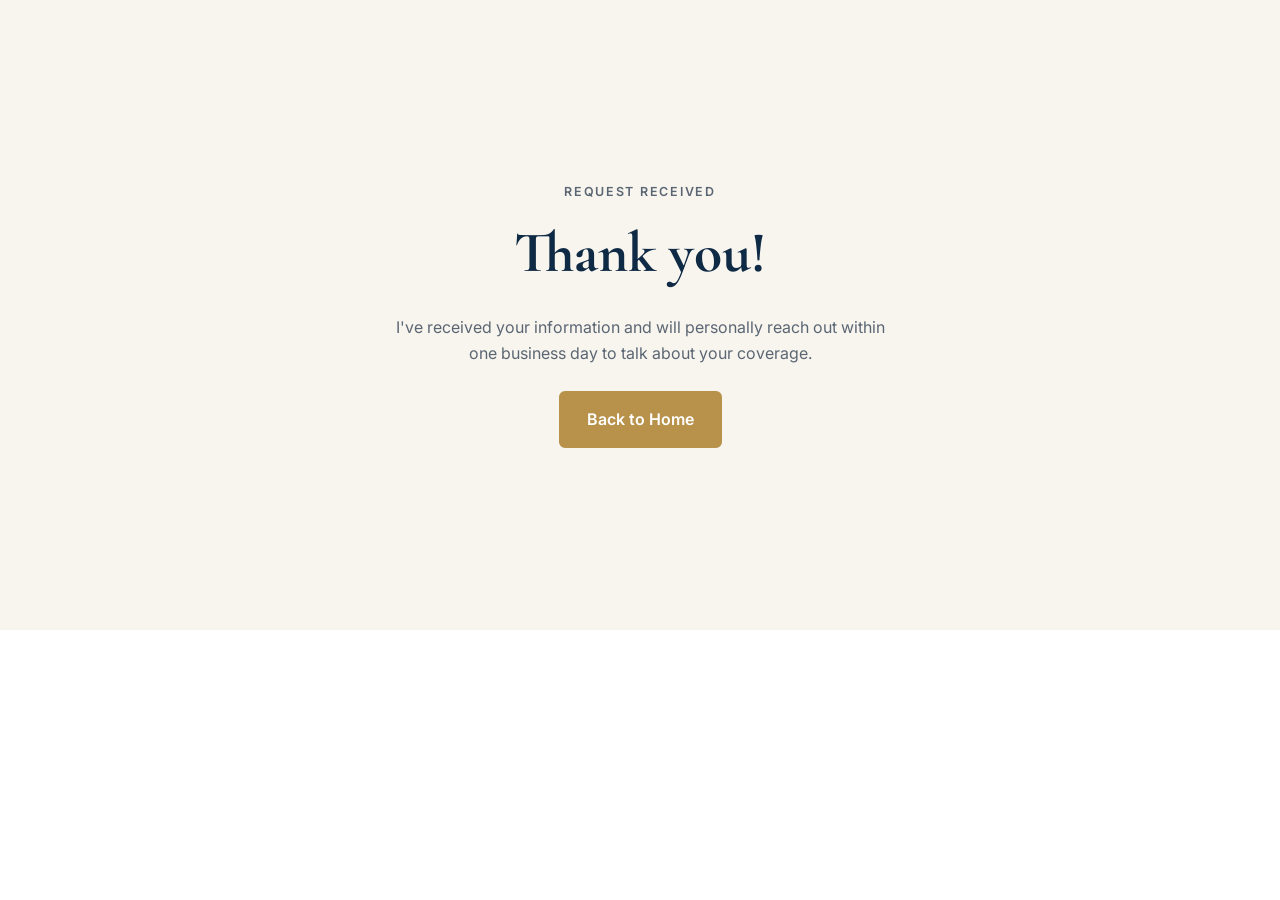
==== thank-you.html @ 3b5364cb "Initial website: life insurance & group benefits with quote form Co-Authored-By: Claude Opus 5.5 <no" ====
<!doctype html>
<html lang="en">
<head>
  <meta charset="utf-8">
  <meta name="viewport" content="width=device-width, initial-scale=1">
  <title>Thank You | Benjamin — Financial Concierge &amp; Coach</title>
  <meta name="robots" content="noindex">
  <link rel="preconnect" href="https://fonts.googleapis.com">
  <link rel="preconnect" href="https://fonts.gstatic.com" crossorigin>
  <link href="https://fonts.googleapis.com/css2?family=Cormorant+Garamond:wght@500;600;700&family=Inter:wght@400;500;600&display=swap" rel="stylesheet">
  <link rel="stylesheet" href="styles.css">
</head>
<body>
  <main class="thanks">
    <div>
      <p class="eyebrow">Request received</p>
      <h1>Thank you!</h1>
      <p>I've received your information and will personally reach out within one business day to talk about your coverage.</p>
      <a href="index.html" class="btn">Back to Home</a>
    </div>
  </main>
</body>
</html>
---- styles.css ----
:root {
  --navy: #0f2a44;
  --navy-deep: #0a1d30;
  --gold: #b8924a;
  --gold-light: #e9dcc0;
  --cream: #f8f5ef;
  --ink: #1f2a36;
  --muted: #5b6673;
  --line: #e3ddd1;
  --white: #ffffff;
  --radius: 10px;
  --shadow: 0 18px 40px rgba(15, 42, 68, 0.14);
  --serif: "Cormorant Garamond", Georgia, serif;
  --sans: "Inter", system-ui, -apple-system, "Segoe UI", sans-serif;
}

*, *::before, *::after { box-sizing: border-box; }
html { scroll-behavior: smooth; scroll-padding-top: 80px; }
body { margin: 0; font-family: var(--sans); color: var(--ink); background: var(--white); line-height: 1.6; font-size: 16px; }
img { max-width: 100%; display: block; }
a { color: var(--navy); }
h1, h2, h3 { font-family: var(--serif); color: var(--navy); line-height: 1.15; margin: 0 0 .5em; }
h1 { font-size: clamp(2.4rem, 5vw, 3.6rem); font-weight: 700; }
h2 { font-size: clamp(1.9rem, 3.5vw, 2.6rem); font-weight: 600; }
h3 { font-size: 1.45rem; font-weight: 600; }
p { margin: 0 0 1em; }

.container { width: 100%; max-width: 1160px; margin: 0 auto; padding: 0 20px; }
.eyebrow { text-transform: uppercase; letter-spacing: .14em; font-size: .78rem; font-weight: 600; color: var(--gold); margin-bottom: .75em; }

/* Buttons */
.btn { display: inline-block; background: var(--gold); color: var(--white); text-decoration: none; font-weight: 600; padding: 14px 26px; border-radius: 6px; border: 2px solid var(--gold); cursor: pointer; font-size: 1rem; font-family: inherit; transition: background .2s, transform .2s; }
.btn:hover { background: #a37f3c; border-color: #a37f3c; transform: translateY(-1px); }
.btn-small { padding: 9px 18px; font-size: .92rem; }
.btn-block { width: 100%; }
.btn-light { background: var(--white); border-color: var(--white); color: var(--navy); }
.btn-light:hover { background: var(--gold-light); border-color: var(--gold-light); }
.btn-outline-light { background: transparent; border-color: rgba(255,255,255,.6); color: var(--white); }
.btn-outline-light:hover { background: rgba(255,255,255,.1); border-color: var(--white); }
.btn:disabled { opacity: .6; cursor: wait; transform: none; }

/* Header */
.site-header { position: sticky; top: 0; z-index: 50; background: rgba(255,255,255,.96); backdrop-filter: blur(8px); border-bottom: 1px solid var(--line); }
.header-inner { display: flex; align-items: center; justify-content: space-between; height: 72px; }
.brand { display: flex; align-items: center; gap: 12px; text-decoration: none; }
.brand-mark { width: 42px; height: 42px; border-radius: 50%; background: var(--navy); color: var(--gold-light); font-family: var(--serif); font-size: 1.5rem; font-weight: 700; display: grid; place-items: center; }
.brand-text { display: flex; flex-direction: column; line-height: 1.1; }
.brand-text strong { font-family: var(--serif); font-size: 1.4rem; color: var(--navy); }
.brand-text small { font-size: .72rem; letter-spacing: .08em; text-transform: uppercase; color: var(--muted); }
.site-nav { display: flex; align-items: center; gap: 28px; }
.site-nav a:not(.btn) { text-decoration: none; color: var(--ink); font-weight: 500; font-size: .95rem; }
.site-nav a:not(.btn):hover { color: var(--gold); }
.nav-toggle { display: none; background: none; border: 0; padding: 8px; cursor: pointer; }
.nav-toggle span { display: block; width: 24px; height: 2px; background: var(--navy); margin: 5px 0; transition: .2s; }

/* Hero */
.hero { background: linear-gradient(135deg, var(--cream) 0%, #efe7d8 100%); padding: 70px 0 80px; }
.hero-grid { display: grid; grid-template-columns: 1.1fr .9fr; gap: 56px; align-items: start; }
.lead { font-size: 1.15rem; color: var(--muted); max-width: 560px; }
.hero-points { list-style: none; padding: 0; margin: 28px 0; }
.hero-points li { position: relative; padding-left: 30px; margin-bottom: 10px; font-weight: 500; }
.hero-points li::before { content: ""; position: absolute; left: 0; top: 6px; width: 16px; height: 9px; border-left: 2px solid var(--gold); border-bottom: 2px solid var(--gold); transform: rotate(-45deg); }
.hero-call { display: flex; flex-wrap: wrap; align-items: baseline; gap: 10px; font-size: 1.05rem; color: var(--muted); }
.phone-link { font-family: var(--serif); font-size: 1.8rem; font-weight: 700; color: var(--navy); text-decoration: none; }

/* Quote card */
.quote-card { background: var(--white); border-radius: var(--radius); box-shadow: var(--shadow); padding: 34px; border-top: 5px solid var(--gold); }
.quote-card h2 { font-size: 2rem; margin-bottom: .2em; }
.quote-sub { color: var(--muted); font-size: .95rem; }
.field { margin-bottom: 14px; }
.field-row { display: grid; grid-template-columns: 1fr 1fr; gap: 12px; }
label { display: block; font-size: .85rem; font-weight: 600; margin-bottom: 5px; color: var(--ink); }
.optional { font-weight: 400; color: var(--muted); }
input, select, textarea { width: 100%; padding: 12px 14px; border: 1px solid #cfd6de; border-radius: 6px; font: inherit; font-size: 1rem; color: var(--ink); background: var(--white); transition: border-color .2s, box-shadow .2s; }
input:focus, select:focus, textarea:focus { outline: none; border-color: var(--navy); box-shadow: 0 0 0 3px rgba(15,42,68,.12); }
.field.invalid input, .field.invalid select { border-color: #b3261e; }
textarea { resize: vertical; }
.hp { position: absolute; left: -9999px; }
.form-status { margin: 12px 0 0; font-weight: 600; font-size: .95rem; min-height: 1em; }
.form-status.error { color: #b3261e; }
.form-status.success { color: #1e7a46; }
.form-note { font-size: .8rem; color: var(--muted); margin: 6px 0 0; text-align: center; }

/* Trust bar */
.trust-bar { background: var(--navy); color: var(--white); padding: 28px 0; }
.trust-inner { display: flex; justify-content: space-around; align-items: center; flex-wrap: wrap; gap: 24px; }
.trust-item { display: flex; flex-direction: column; align-items: center; text-align: center; font-size: .85rem; letter-spacing: .06em; text-transform: uppercase; color: var(--gold-light); }
.trust-num { font-family: var(--serif); font-size: 2.4rem; font-weight: 700; color: var(--white); letter-spacing: 0; line-height: 1.1; }
.mdrt-slot img { max-height: 70px; width: auto; background: var(--white); padding: 6px 10px; border-radius: 6px; }
.logo-fallback { border: 1px dashed rgba(255,255,255,.5); padding: 14px 18px; border-radius: 6px; font-weight: 600; }

/* Sections */
.section { padding: 90px 0; }
.section-alt { background: var(--cream); }
.section-slim { padding: 50px 0; }
.section-head { max-width: 720px; margin: 0 auto 48px; text-align: center; }
.section-head p:not(.eyebrow) { color: var(--muted); font-size: 1.08rem; }

.card-grid { display: grid; grid-template-columns: repeat(4, 1fr); gap: 22px; }
.card-grid.three { grid-template-columns: repeat(3, 1fr); }
.card { background: var(--white); border: 1px solid var(--line); border-radius: var(--radius); padding: 28px; transition: box-shadow .2s, transform .2s; }
.card:hover { box-shadow: var(--shadow); transform: translateY(-3px); }
.card p { color: var(--muted); font-size: .96rem; margin: 0; }
.card-icon { width: 52px; height: 52px; border-radius: 50%; background: var(--cream); display: grid; place-items: center; margin-bottom: 18px; }
.card-icon svg { width: 26px; height: 26px; fill: none; stroke: var(--gold); stroke-width: 1.8; stroke-linecap: round; stroke-linejoin: round; }

.process { margin-top: 64px; }
.process h3 { text-align: center; margin-bottom: 28px; }
.steps { list-style: none; padding: 0; margin: 0; display: grid; grid-template-columns: repeat(4, 1fr); gap: 22px; }
.steps li { display: flex; gap: 14px; }
.steps span { flex: none; width: 38px; height: 38px; border-radius: 50%; background: var(--navy); color: var(--white); font-weight: 600; display: grid; place-items: center; }
.steps p { color: var(--muted); font-size: .93rem; margin: 4px 0 0; }

.split { display: grid; grid-template-columns: 1.2fr .8fr; gap: 56px; align-items: center; }
.check-list { list-style: none; padding: 0; margin: 24px 0 32px; }
.check-list li { position: relative; padding-left: 30px; margin-bottom: 12px; }
.check-list li::before { content: ""; position: absolute; left: 2px; top: 6px; width: 14px; height: 8px; border-left: 2px solid var(--gold); border-bottom: 2px solid var(--gold); transform: rotate(-45deg); }
.callout { background: var(--navy); color: var(--white); border-radius: var(--radius); padding: 40px; box-shadow: var(--shadow); }
.callout-quote { font-family: var(--serif); font-size: 1.6rem; line-height: 1.35; font-style: italic; }
.callout-name { color: var(--gold-light); font-weight: 600; margin: 0; }

.planning-box { max-width: 820px; margin: 0 auto; text-align: center; border: 1px solid var(--line); border-radius: var(--radius); padding: 36px 40px; }
.planning-box p { color: var(--muted); margin: 0; }

/* About */
.about-grid { display: grid; grid-template-columns: .8fr 1.2fr; gap: 64px; align-items: center; }
.about-photo { position: relative; aspect-ratio: 4 / 5; border-radius: var(--radius); overflow: visible; }
.about-photo img { width: 100%; height: 100%; object-fit: cover; border-radius: var(--radius); box-shadow: var(--shadow); }
.about-photo.no-photo { background: linear-gradient(160deg, var(--navy), var(--navy-deep)); border-radius: var(--radius); }
.about-photo.no-photo::before { content: "Headshot coming soon"; position: absolute; inset: 0; display: grid; place-items: center; color: var(--gold-light); font-family: var(--serif); font-size: 1.4rem; }
.photo-badge { position: absolute; right: -18px; bottom: 28px; background: var(--gold); color: var(--white); border-radius: 50%; width: 110px; height: 110px; display: flex; flex-direction: column; align-items: center; justify-content: center; box-shadow: var(--shadow); }
.photo-badge strong { font-family: var(--serif); font-size: 2.4rem; line-height: 1; }
.photo-badge span { font-size: .8rem; text-transform: uppercase; letter-spacing: .1em; }
.designations-title { margin-top: 32px; }
.designations { display: grid; grid-template-columns: repeat(3, 1fr); gap: 14px; }
.designation { background: var(--white); border: 1px solid var(--line); border-left: 4px solid var(--gold); border-radius: 6px; padding: 16px; }
.designation strong { display: block; font-family: var(--serif); font-size: 1.5rem; color: var(--navy); }
.designation span { font-size: .85rem; color: var(--muted); }

/* Resources */
.resource-links { margin: 56px auto 0; max-width: 820px; }
.resource-links ul { padding-left: 20px; }
.resource-links li { margin-bottom: 8px; }
.faq { margin: 48px auto 0; max-width: 820px; }
.faq details { border-bottom: 1px solid var(--line); padding: 18px 0; }
.faq summary { cursor: pointer; font-weight: 600; font-size: 1.05rem; list-style: none; display: flex; justify-content: space-between; gap: 16px; }
.faq summary::-webkit-details-marker { display: none; }
.faq summary::after { content: "+"; color: var(--gold); font-size: 1.4rem; line-height: 1; }
.faq details[open] summary::after { content: "–"; }
.faq details p { color: var(--muted); margin: 12px 0 0; }

/* CTA */
.cta { background: linear-gradient(135deg, var(--navy), var(--navy-deep)); color: var(--white); padding: 64px 0; }
.cta h2 { color: var(--white); }
.cta p { color: var(--gold-light); margin: 0; }
.cta-inner { display: flex; justify-content: space-between; align-items: center; gap: 32px; flex-wrap: wrap; }
.cta-actions { display: flex; gap: 14px; flex-wrap: wrap; }

/* Footer */
.site-footer { background: var(--navy-deep); color: #c5cdd6; padding: 56px 0 28px; font-size: .92rem; }
.site-footer a { color: #e6ebf0; text-decoration: none; }
.site-footer a:hover { color: var(--gold-light); }
.footer-grid { display: grid; grid-template-columns: 1.5fr 1fr 1fr; gap: 32px; padding-bottom: 32px; border-bottom: 1px solid rgba(255,255,255,.12); }
.footer-brand { font-family: var(--serif); font-size: 1.8rem; color: var(--white); margin-bottom: .3em; }
.footer-head { text-transform: uppercase; letter-spacing: .1em; font-size: .78rem; color: var(--gold); font-weight: 600; }
.disclosures { padding-top: 24px; font-size: .78rem; color: #8c99a6; line-height: 1.55; }

/* Thank-you page */
.thanks { min-height: 70vh; display: grid; place-items: center; text-align: center; padding: 80px 20px; background: var(--cream); }
.thanks p { color: var(--muted); max-width: 520px; margin: 0 auto 1.5em; }

/* Responsive */
@media (max-width: 980px) {
  .hero-grid, .split, .about-grid { grid-template-columns: 1fr; gap: 40px; }
  .card-grid, .steps { grid-template-columns: repeat(2, 1fr); }
  .card-grid.three { grid-template-columns: 1fr; }
  .about-photo { max-width: 380px; }
  .footer-grid { grid-template-columns: 1fr 1fr; }
}
@media (max-width: 820px) {
  .nav-toggle { display: block; }
  .site-nav { position: absolute; top: 72px; left: 0; right: 0; background: var(--white); flex-direction: column; align-items: stretch; gap: 0; padding: 8px 20px 20px; border-bottom: 1px solid var(--line); display: none; }
  .site-nav.open { display: flex; }
  .site-nav a:not(.btn) { padding: 14px 0; border-bottom: 1px solid var(--line); }
  .site-nav .btn { margin-top: 14px; text-align: center; }
}
@media (max-width: 600px) {
  .hero { padding: 40px 0 56px; }
  .section { padding: 64px 0; }
  .quote-card { padding: 24px 20px; }
  .field-row, .card-grid, .steps, .designations, .footer-grid { grid-template-columns: 1fr; }
  .photo-badge { right: 10px; width: 90px; height: 90px; }
  .photo-badge strong { font-size: 2rem; }
  .callout { padding: 28px; }
  .planning-box { padding: 28px 22px; }
}
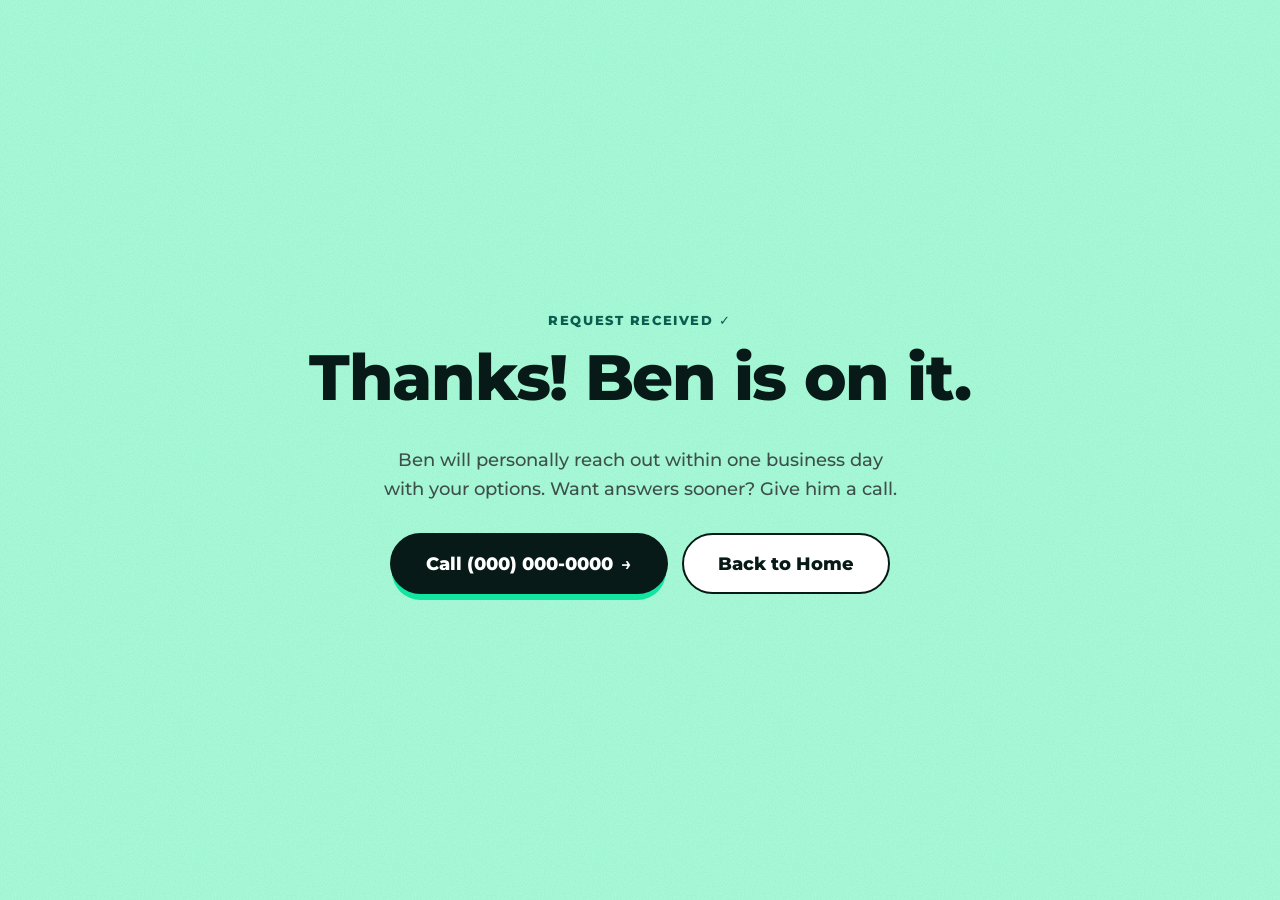
==== commit 173c6628: "Redesign in Life Happens-inspired style with stronger sales focus Two-step quote form, coverage calc" ====
--- a/thank-you.html
+++ b/thank-you.html
@@ -3,20 +3,24 @@
 <head>
   <meta charset="utf-8">
   <meta name="viewport" content="width=device-width, initial-scale=1">
-  <title>Thank You | Benjamin — Financial Concierge &amp; Coach</title>
+  <title>Thank You | Ben — Financial Concierge &amp; Coach</title>
   <meta name="robots" content="noindex">
   <link rel="preconnect" href="https://fonts.googleapis.com">
   <link rel="preconnect" href="https://fonts.gstatic.com" crossorigin>
-  <link href="https://fonts.googleapis.com/css2?family=Cormorant+Garamond:wght@500;600;700&family=Inter:wght@400;500;600&display=swap" rel="stylesheet">
+  <link href="https://fonts.googleapis.com/css2?family=Montserrat:wght@400;500;600;700;800;900&display=swap" rel="stylesheet">
   <link rel="stylesheet" href="styles.css">
 </head>
 <body>
   <main class="thanks">
     <div>
-      <p class="eyebrow">Request received</p>
-      <h1>Thank you!</h1>
-      <p>I've received your information and will personally reach out within one business day to talk about your coverage.</p>
-      <a href="index.html" class="btn">Back to Home</a>
+      <span class="kicker">Request received ✓</span>
+      <h1>Thanks! Ben is on it.</h1>
+      <p>Ben will personally reach out within one business day with your options. Want answers sooner? Give him a call.</p>
+      <div class="actions">
+        <!-- Update this number along with SITE.phone in script.js -->
+        <a href="tel:+10000000000" class="btn btn-primary btn-lg">Call (000) 000-0000</a>
+        <a href="index.html" class="btn btn-ghost btn-lg">Back to Home</a>
+      </div>
     </div>
   </main>
 </body>
--- a/styles.css
+++ b/styles.css
@@ -1,196 +1,297 @@
 :root {
-  --navy: #0f2a44;
-  --navy-deep: #0a1d30;
-  --gold: #b8924a;
-  --gold-light: #e9dcc0;
-  --cream: #f8f5ef;
-  --ink: #1f2a36;
-  --muted: #5b6673;
-  --line: #e3ddd1;
+  --ink: #071a17;
+  --teal: #0b5e4f;
+  --mint: #12e5a0;
+  --mint-soft: #aaffdc;
+  --mint-pale: #e7fff4;
+  --yellow: #ffd93b;
+  --pink: #f6c8e8;
+  --paper: #f4f2ee;
+  --muted: #3d4f4b;
+  --line: #d9e3df;
   --white: #ffffff;
-  --radius: 10px;
-  --shadow: 0 18px 40px rgba(15, 42, 68, 0.14);
-  --serif: "Cormorant Garamond", Georgia, serif;
-  --sans: "Inter", system-ui, -apple-system, "Segoe UI", sans-serif;
+  --radius: 22px;
+  --shadow: 0 22px 50px rgba(7, 26, 23, 0.14);
+  --font: "Montserrat", system-ui, -apple-system, "Segoe UI", sans-serif;
+  --slab: "Zilla Slab", Georgia, serif;
+  /* subtle paper grain */
+  --grain: url("data:image/svg+xml,%3Csvg xmlns='http://www.w3.org/2000/svg' width='200' height='200'%3E%3Cfilter id='n'%3E%3CfeTurbulence type='fractalNoise' baseFrequency='.9' numOctaves='3' stitchTiles='stitch'/%3E%3CfeColorMatrix values='0 0 0 0 0 0 0 0 0 0 0 0 0 0 0 0 0 0 .07 0'/%3E%3C/filter%3E%3Crect width='100%25' height='100%25' filter='url(%23n)'/%3E%3C/svg%3E");
 }
 
 *, *::before, *::after { box-sizing: border-box; }
-html { scroll-behavior: smooth; scroll-padding-top: 80px; }
-body { margin: 0; font-family: var(--sans); color: var(--ink); background: var(--white); line-height: 1.6; font-size: 16px; }
+html { scroll-behavior: smooth; scroll-padding-top: 90px; }
+body { margin: 0; font-family: var(--font); color: var(--ink); background: var(--white); line-height: 1.6; font-size: 17px; }
 img { max-width: 100%; display: block; }
-a { color: var(--navy); }
-h1, h2, h3 { font-family: var(--serif); color: var(--navy); line-height: 1.15; margin: 0 0 .5em; }
-h1 { font-size: clamp(2.4rem, 5vw, 3.6rem); font-weight: 700; }
-h2 { font-size: clamp(1.9rem, 3.5vw, 2.6rem); font-weight: 600; }
-h3 { font-size: 1.45rem; font-weight: 600; }
+a { color: var(--teal); }
+h1, h2, h3 { color: var(--ink); line-height: 1.1; margin: 0 0 .5em; font-weight: 800; letter-spacing: -.02em; }
+h1 { font-size: clamp(2.4rem, 5.2vw, 4rem); }
+h2 { font-size: clamp(1.9rem, 3.8vw, 2.9rem); }
+h3 { font-size: 1.25rem; font-weight: 800; letter-spacing: -.01em; }
 p { margin: 0 0 1em; }
-
-.container { width: 100%; max-width: 1160px; margin: 0 auto; padding: 0 20px; }
-.eyebrow { text-transform: uppercase; letter-spacing: .14em; font-size: .78rem; font-weight: 600; color: var(--gold); margin-bottom: .75em; }
-
-/* Buttons */
-.btn { display: inline-block; background: var(--gold); color: var(--white); text-decoration: none; font-weight: 600; padding: 14px 26px; border-radius: 6px; border: 2px solid var(--gold); cursor: pointer; font-size: 1rem; font-family: inherit; transition: background .2s, transform .2s; }
-.btn:hover { background: #a37f3c; border-color: #a37f3c; transform: translateY(-1px); }
-.btn-small { padding: 9px 18px; font-size: .92rem; }
+.container { width: 100%; max-width: 1200px; margin: 0 auto; padding: 0 20px; }
+.center { text-align: center; justify-content: center; }
+.kicker { display: inline-block; font-weight: 800; font-size: .82rem; text-transform: uppercase; letter-spacing: .12em; color: var(--teal); margin-bottom: .9em; }
+
+/* Highlighter marks */
+.mark { background: var(--mint); padding: .02em .18em; box-decoration-break: clone; -webkit-box-decoration-break: clone; line-height: 1.45; }
+.slab { font-family: var(--slab); font-style: italic; font-weight: 700; font-size: 1.12em; letter-spacing: 0; background: linear-gradient(transparent 70%, var(--mint) 70%, var(--mint) 92%, transparent 92%); padding: 0 .08em; }
+
+/* Buttons — black pills like the reference, mint secondary */
+.btn { display: inline-flex; align-items: center; justify-content: center; gap: 8px; text-decoration: none; font-family: inherit; font-weight: 800; font-size: 1rem; padding: 14px 28px; border-radius: 999px; border: 2px solid transparent; cursor: pointer; transition: transform .15s, background .15s, box-shadow .15s; line-height: 1.2; }
+.btn:hover { transform: translateY(-2px); }
+.btn-lg { padding: 18px 34px; font-size: 1.1rem; }
+.btn-small { padding: 11px 22px; font-size: .92rem; }
 .btn-block { width: 100%; }
-.btn-light { background: var(--white); border-color: var(--white); color: var(--navy); }
-.btn-light:hover { background: var(--gold-light); border-color: var(--gold-light); }
-.btn-outline-light { background: transparent; border-color: rgba(255,255,255,.6); color: var(--white); }
-.btn-outline-light:hover { background: rgba(255,255,255,.1); border-color: var(--white); }
-.btn:disabled { opacity: .6; cursor: wait; transform: none; }
+.btn-primary { background: var(--ink); color: var(--white); box-shadow: 0 8px 0 -2px var(--mint); }
+.btn-primary:hover { background: #12302b; box-shadow: 0 10px 0 -2px var(--mint); }
+.btn-primary::after { content: "→"; font-weight: 600; }
+.btn-mint { background: var(--mint-soft); color: var(--teal); }
+.btn-mint:hover { background: var(--mint); color: var(--ink); }
+.btn-outline { border-color: var(--ink); color: var(--ink); background: transparent; }
+.btn-outline:hover { background: var(--mint-pale); }
+.btn-ghost { border-color: var(--ink); color: var(--ink); background: var(--white); }
+.btn-ghost:hover { background: var(--mint-pale); }
+.btn:disabled { opacity: .65; cursor: wait; transform: none; }
+
+/* Promo bar */
+.promo-bar { background: var(--ink); color: #cfe9e1; font-size: .88rem; padding: 9px 0; }
+.promo-inner { display: flex; justify-content: space-between; align-items: center; gap: 16px; flex-wrap: wrap; }
+.promo-bar strong { color: var(--mint); }
+.promo-bar a { color: var(--white); font-weight: 800; text-decoration: none; white-space: nowrap; }
 
 /* Header */
-.site-header { position: sticky; top: 0; z-index: 50; background: rgba(255,255,255,.96); backdrop-filter: blur(8px); border-bottom: 1px solid var(--line); }
-.header-inner { display: flex; align-items: center; justify-content: space-between; height: 72px; }
+.site-header { position: sticky; top: 0; z-index: 50; background: var(--white); box-shadow: 0 4px 18px rgba(7,26,23,.07); }
+.header-inner { display: flex; align-items: center; justify-content: space-between; height: 80px; }
 .brand { display: flex; align-items: center; gap: 12px; text-decoration: none; }
-.brand-mark { width: 42px; height: 42px; border-radius: 50%; background: var(--navy); color: var(--gold-light); font-family: var(--serif); font-size: 1.5rem; font-weight: 700; display: grid; place-items: center; }
-.brand-text { display: flex; flex-direction: column; line-height: 1.1; }
-.brand-text strong { font-family: var(--serif); font-size: 1.4rem; color: var(--navy); }
-.brand-text small { font-size: .72rem; letter-spacing: .08em; text-transform: uppercase; color: var(--muted); }
-.site-nav { display: flex; align-items: center; gap: 28px; }
-.site-nav a:not(.btn) { text-decoration: none; color: var(--ink); font-weight: 500; font-size: .95rem; }
-.site-nav a:not(.btn):hover { color: var(--gold); }
+.brand-mark { width: 46px; height: 46px; border-radius: 50%; background: var(--ink); color: var(--white); font-size: 1.5rem; font-weight: 900; display: grid; place-items: center; position: relative; }
+.brand-mark::after { content: ""; position: absolute; right: -2px; bottom: 2px; width: 12px; height: 12px; border-radius: 50%; background: var(--mint); border: 2px solid var(--white); }
+.brand-text { display: flex; flex-direction: column; line-height: 1.05; }
+.brand-text strong { font-size: 1.6rem; font-weight: 800; color: var(--ink); letter-spacing: -.03em; }
+.brand-text small { font-size: .74rem; font-weight: 600; color: var(--ink); }
+.site-nav { display: flex; align-items: center; gap: 26px; }
+.site-nav a { white-space: nowrap; }
+.site-nav a:not(.btn) { text-decoration: none; color: var(--teal); font-weight: 800; font-size: .88rem; text-transform: uppercase; letter-spacing: .02em; }
+.site-nav a:not(.btn):hover { color: var(--ink); }
+.site-nav .btn-primary { box-shadow: none; text-transform: uppercase; font-size: .85rem; background: var(--mint-soft); color: var(--teal); }
+.site-nav .btn-primary::after { content: none; }
+.site-nav .btn-primary:hover { background: var(--mint); color: var(--ink); }
+.site-nav .nav-phone { color: var(--ink) !important; }
 .nav-toggle { display: none; background: none; border: 0; padding: 8px; cursor: pointer; }
-.nav-toggle span { display: block; width: 24px; height: 2px; background: var(--navy); margin: 5px 0; transition: .2s; }
-
-/* Hero */
-.hero { background: linear-gradient(135deg, var(--cream) 0%, #efe7d8 100%); padding: 70px 0 80px; }
-.hero-grid { display: grid; grid-template-columns: 1.1fr .9fr; gap: 56px; align-items: start; }
-.lead { font-size: 1.15rem; color: var(--muted); max-width: 560px; }
-.hero-points { list-style: none; padding: 0; margin: 28px 0; }
-.hero-points li { position: relative; padding-left: 30px; margin-bottom: 10px; font-weight: 500; }
-.hero-points li::before { content: ""; position: absolute; left: 0; top: 6px; width: 16px; height: 9px; border-left: 2px solid var(--gold); border-bottom: 2px solid var(--gold); transform: rotate(-45deg); }
-.hero-call { display: flex; flex-wrap: wrap; align-items: baseline; gap: 10px; font-size: 1.05rem; color: var(--muted); }
-.phone-link { font-family: var(--serif); font-size: 1.8rem; font-weight: 700; color: var(--navy); text-decoration: none; }
+.nav-toggle span { display: block; width: 26px; height: 3px; border-radius: 2px; background: var(--ink); margin: 5px 0; }
+
+/* Hero — textured paper + colorful swirls */
+.hero { position: relative; overflow: hidden; padding: 70px 0 110px; background: var(--grain), var(--paper); }
+.swirls { position: absolute; inset: 0; width: 100%; height: 100%; }
+.swirls path { fill: none; stroke-width: 70; stroke-linecap: round; opacity: .55; }
+.hero::after { content: ""; position: absolute; left: 0; right: 0; bottom: -1px; height: 70px; background: var(--white); clip-path: polygon(0 100%, 100% 30%, 100% 100%); }
+.hero-grid { position: relative; z-index: 1; display: grid; grid-template-columns: 1.1fr .9fr; gap: 56px; align-items: center; }
+.pill-tag { display: inline-block; background: var(--yellow); color: var(--ink); padding: 7px 16px; border-radius: 999px; font-size: .85rem; font-weight: 800; margin-bottom: 22px; transform: rotate(-1.5deg); }
+.lead { font-size: 1.18rem; color: var(--muted); max-width: 580px; font-weight: 500; }
+.hero-points { list-style: none; padding: 0; margin: 24px 0 32px; display: flex; flex-wrap: wrap; gap: 10px 24px; }
+.hero-points li { font-weight: 700; display: flex; align-items: center; gap: 8px; }
+.hero-points li::before { content: "✓"; display: grid; place-items: center; width: 24px; height: 24px; border-radius: 50%; background: var(--mint); color: var(--ink); font-size: .8rem; font-weight: 900; }
+.hero-actions { display: flex; flex-wrap: wrap; gap: 14px; }
 
 /* Quote card */
-.quote-card { background: var(--white); border-radius: var(--radius); box-shadow: var(--shadow); padding: 34px; border-top: 5px solid var(--gold); }
-.quote-card h2 { font-size: 2rem; margin-bottom: .2em; }
-.quote-sub { color: var(--muted); font-size: .95rem; }
+.quote-card { background: var(--white); border-radius: 28px; box-shadow: var(--shadow); padding: 32px; border: 3px solid var(--ink); }
+.quote-head h2 { font-size: 1.75rem; margin-bottom: .1em; }
+.quote-head p { color: var(--muted); margin-bottom: 14px; font-weight: 500; }
+.progress { height: 10px; background: var(--mint-pale); border-radius: 99px; overflow: hidden; margin-bottom: 22px; border: 2px solid var(--ink); }
+.progress-bar { display: block; height: 100%; width: 50%; background: var(--mint); transition: width .35s; }
+.step { border: 0; padding: 0; margin: 0; display: none; }
+.step.is-active { display: block; animation: fade .3s ease; }
+@keyframes fade { from { opacity: 0; transform: translateY(6px); } to { opacity: 1; transform: none; } }
+legend { font-weight: 800; font-size: 1.05rem; margin-bottom: 14px; padding: 0; }
+.choice-grid { display: grid; grid-template-columns: 1fr 1fr; gap: 12px; margin-bottom: 18px; }
+.choice { position: relative; cursor: pointer; }
+.choice input { position: absolute; opacity: 0; pointer-events: none; }
+.choice span { display: flex; flex-direction: column; align-items: center; gap: 6px; text-align: center; padding: 18px 10px; border: 2px solid var(--line); border-radius: 16px; font-weight: 700; font-size: .92rem; transition: border-color .15s, background .15s, transform .15s; }
+.choice span b { font-size: 1.8rem; line-height: 1; }
+.choice:hover span { border-color: var(--ink); transform: translateY(-2px); }
+.choice input:checked + span { border-color: var(--ink); background: var(--mint-soft); }
+.choice input:focus-visible + span { outline: 3px solid var(--teal); outline-offset: 2px; }
 .field { margin-bottom: 14px; }
 .field-row { display: grid; grid-template-columns: 1fr 1fr; gap: 12px; }
-label { display: block; font-size: .85rem; font-weight: 600; margin-bottom: 5px; color: var(--ink); }
-.optional { font-weight: 400; color: var(--muted); }
-input, select, textarea { width: 100%; padding: 12px 14px; border: 1px solid #cfd6de; border-radius: 6px; font: inherit; font-size: 1rem; color: var(--ink); background: var(--white); transition: border-color .2s, box-shadow .2s; }
-input:focus, select:focus, textarea:focus { outline: none; border-color: var(--navy); box-shadow: 0 0 0 3px rgba(15,42,68,.12); }
-.field.invalid input, .field.invalid select { border-color: #b3261e; }
-textarea { resize: vertical; }
+label { display: block; font-size: .86rem; font-weight: 700; margin-bottom: 5px; }
+.optional { font-weight: 500; color: var(--muted); }
+input[type=text], input[type=email], input[type=tel], select { width: 100%; padding: 13px 15px; border: 2px solid var(--line); border-radius: 12px; font: inherit; font-size: 1rem; color: var(--ink); background: var(--white); transition: border-color .15s; }
+input:focus, select:focus { outline: none; border-color: var(--ink); }
+.field.invalid input { border-color: #c62828; }
+.step-error { color: #c62828; font-weight: 700; font-size: .9rem; margin: 0 0 10px; }
+.step-error:empty { display: none; }
+.link-back { display: block; margin: 14px auto 0; background: none; border: 0; color: var(--muted); font: inherit; font-weight: 700; cursor: pointer; }
 .hp { position: absolute; left: -9999px; }
-.form-status { margin: 12px 0 0; font-weight: 600; font-size: .95rem; min-height: 1em; }
-.form-status.error { color: #b3261e; }
-.form-status.success { color: #1e7a46; }
-.form-note { font-size: .8rem; color: var(--muted); margin: 6px 0 0; text-align: center; }
-
-/* Trust bar */
-.trust-bar { background: var(--navy); color: var(--white); padding: 28px 0; }
-.trust-inner { display: flex; justify-content: space-around; align-items: center; flex-wrap: wrap; gap: 24px; }
-.trust-item { display: flex; flex-direction: column; align-items: center; text-align: center; font-size: .85rem; letter-spacing: .06em; text-transform: uppercase; color: var(--gold-light); }
-.trust-num { font-family: var(--serif); font-size: 2.4rem; font-weight: 700; color: var(--white); letter-spacing: 0; line-height: 1.1; }
-.mdrt-slot img { max-height: 70px; width: auto; background: var(--white); padding: 6px 10px; border-radius: 6px; }
-.logo-fallback { border: 1px dashed rgba(255,255,255,.5); padding: 14px 18px; border-radius: 6px; font-weight: 600; }
+.form-note { text-align: center; font-size: .84rem; color: var(--muted); margin: 14px 0 0; font-weight: 500; }
+
+/* Trust strip */
+.trust-strip { padding: 0 0 30px; position: relative; z-index: 2; margin-top: -30px; }
+.trust-inner { display: flex; justify-content: space-between; align-items: center; flex-wrap: wrap; gap: 20px; padding: 24px 34px; border-radius: var(--radius); background: var(--white); box-shadow: var(--shadow); }
+.trust-item { display: flex; align-items: center; gap: 12px; }
+.trust-item strong { font-size: 1.9rem; font-weight: 900; color: var(--ink); line-height: 1; background: linear-gradient(transparent 60%, var(--mint) 60%); padding: 0 .1em; }
+.trust-item span { font-size: .82rem; color: var(--muted); font-weight: 600; line-height: 1.3; }
+.mdrt-slot img { max-height: 64px; width: auto; }
+.logo-fallback { display: flex; flex-direction: column; align-items: center; border: 2px dashed var(--line); border-radius: 12px; padding: 8px 14px; font-size: .76rem; font-weight: 700; color: var(--muted); }
+.logo-fallback b { font-size: 1.1rem; color: var(--ink); }
 
 /* Sections */
 .section { padding: 90px 0; }
-.section-alt { background: var(--cream); }
-.section-slim { padding: 50px 0; }
-.section-head { max-width: 720px; margin: 0 auto 48px; text-align: center; }
-.section-head p:not(.eyebrow) { color: var(--muted); font-size: 1.08rem; }
-
-.card-grid { display: grid; grid-template-columns: repeat(4, 1fr); gap: 22px; }
-.card-grid.three { grid-template-columns: repeat(3, 1fr); }
-.card { background: var(--white); border: 1px solid var(--line); border-radius: var(--radius); padding: 28px; transition: box-shadow .2s, transform .2s; }
-.card:hover { box-shadow: var(--shadow); transform: translateY(-3px); }
-.card p { color: var(--muted); font-size: .96rem; margin: 0; }
-.card-icon { width: 52px; height: 52px; border-radius: 50%; background: var(--cream); display: grid; place-items: center; margin-bottom: 18px; }
-.card-icon svg { width: 26px; height: 26px; fill: none; stroke: var(--gold); stroke-width: 1.8; stroke-linecap: round; stroke-linejoin: round; }
-
-.process { margin-top: 64px; }
-.process h3 { text-align: center; margin-bottom: 28px; }
-.steps { list-style: none; padding: 0; margin: 0; display: grid; grid-template-columns: repeat(4, 1fr); gap: 22px; }
-.steps li { display: flex; gap: 14px; }
-.steps span { flex: none; width: 38px; height: 38px; border-radius: 50%; background: var(--navy); color: var(--white); font-weight: 600; display: grid; place-items: center; }
-.steps p { color: var(--muted); font-size: .93rem; margin: 4px 0 0; }
-
-.split { display: grid; grid-template-columns: 1.2fr .8fr; gap: 56px; align-items: center; }
-.check-list { list-style: none; padding: 0; margin: 24px 0 32px; }
-.check-list li { position: relative; padding-left: 30px; margin-bottom: 12px; }
-.check-list li::before { content: ""; position: absolute; left: 2px; top: 6px; width: 14px; height: 8px; border-left: 2px solid var(--gold); border-bottom: 2px solid var(--gold); transform: rotate(-45deg); }
-.callout { background: var(--navy); color: var(--white); border-radius: var(--radius); padding: 40px; box-shadow: var(--shadow); }
-.callout-quote { font-family: var(--serif); font-size: 1.6rem; line-height: 1.35; font-style: italic; }
-.callout-name { color: var(--gold-light); font-weight: 600; margin: 0; }
-
-.planning-box { max-width: 820px; margin: 0 auto; text-align: center; border: 1px solid var(--line); border-radius: var(--radius); padding: 36px 40px; }
-.planning-box p { color: var(--muted); margin: 0; }
-
-/* About */
+.section-tint { background: var(--grain), var(--paper); }
+.section-head { max-width: 800px; margin: 0 auto 50px; text-align: center; }
+.section-head p { color: var(--muted); font-size: 1.1rem; font-weight: 500; }
+
+/* Why now */
+.why-grid { display: grid; grid-template-columns: repeat(3, 1fr); gap: 24px; margin-bottom: 46px; }
+.why-card { background: var(--white); border: 2px solid var(--ink); border-radius: var(--radius); padding: 32px 28px; transition: transform .2s, box-shadow .2s; }
+.why-card:hover { transform: translate(-3px, -3px); box-shadow: 6px 6px 0 var(--mint); }
+.why-icon { width: 62px; height: 62px; border-radius: 50%; background: var(--mint-soft); display: grid; place-items: center; font-size: 1.8rem; margin-bottom: 18px; }
+.why-card p { color: var(--muted); margin: 0; font-weight: 500; }
+
+/* Products */
+.product-grid { display: grid; grid-template-columns: repeat(4, 1fr); gap: 22px; }
+.product { background: var(--white); border-radius: var(--radius); overflow: hidden; border: 2px solid var(--ink); display: flex; flex-direction: column; transition: transform .2s, box-shadow .2s; }
+.product:hover { transform: translate(-3px, -3px); box-shadow: 7px 7px 0 var(--ink); }
+.product.featured { box-shadow: 7px 7px 0 var(--mint); }
+.product-img { position: relative; aspect-ratio: 16 / 10; border-bottom: 2px solid var(--ink); background: var(--img) center/cover, var(--grain), var(--tone, var(--mint-soft)); }
+.product:nth-child(2) .product-img { --tone: #fff1a8; }
+.product:nth-child(3) .product-img { --tone: #fadcf0; }
+.product:nth-child(4) .product-img { --tone: #d6f7c4; }
+.badge { position: absolute; top: 14px; left: 14px; background: var(--yellow); color: var(--ink); font-size: .74rem; font-weight: 800; padding: 6px 12px; border-radius: 999px; text-transform: uppercase; letter-spacing: .05em; border: 2px solid var(--ink); }
+.badge-mint { background: var(--mint); }
+.product-body { padding: 24px; display: flex; flex-direction: column; flex: 1; }
+.product-body p { color: var(--muted); font-size: .95rem; font-weight: 500; }
+.product-body .btn { margin-top: auto; }
+.ticks { list-style: none; padding: 0; margin: 0 0 22px; }
+.ticks li { position: relative; padding-left: 30px; margin-bottom: 8px; font-weight: 600; }
+.ticks li::before { content: "✓"; position: absolute; left: 0; top: 2px; width: 21px; height: 21px; border-radius: 50%; background: var(--mint); color: var(--ink); font-size: .72rem; font-weight: 900; display: grid; place-items: center; }
+
+/* Calculator */
+.calc-section { background: var(--white); }
+.calc-grid { display: grid; grid-template-columns: 1fr 1fr; gap: 60px; align-items: center; }
+.doodle-calc { width: 150px; height: auto; margin-bottom: 18px; transform: rotate(-6deg); }
+.calc-copy h2 { font-size: clamp(2rem, 4vw, 3.1rem); }
+.calc-copy p { color: var(--muted); font-size: 1.12rem; font-weight: 500; }
+.calc-copy .fine { font-size: .82rem; }
+.calc-card { background: var(--white); border-radius: 28px; padding: 32px; border: 3px solid var(--ink); box-shadow: 10px 10px 0 var(--mint); }
+.money { display: flex; align-items: center; border: 2px solid var(--line); border-radius: 12px; padding-left: 14px; transition: border-color .15s; }
+.money:focus-within { border-color: var(--ink); }
+.money span { color: var(--muted); font-weight: 700; }
+.money input { border: 0 !important; padding-left: 6px !important; }
+output { background: var(--mint); padding: 0 .3em; font-weight: 900; border-radius: 4px; }
+input[type=range] { width: 100%; accent-color: var(--ink); height: 28px; }
+.calc-result { display: flex; justify-content: space-between; align-items: center; flex-wrap: wrap; gap: 6px; background: var(--mint-soft); border-radius: 16px; padding: 18px 22px; margin: 8px 0 18px; }
+.calc-result span { font-weight: 700; color: var(--teal); }
+.calc-result strong { font-size: 2rem; font-weight: 900; color: var(--ink); line-height: 1; }
+
+/* Stories */
+.story-grid { display: grid; grid-template-columns: repeat(3, 1fr); gap: 24px; }
+.story { position: relative; min-height: 400px; border-radius: var(--radius); overflow: hidden; display: flex; align-items: flex-end; border: 2px solid var(--ink);
+  background: linear-gradient(180deg, rgba(7,26,23,0) 35%, rgba(7,26,23,.88) 100%), var(--img) center/cover, var(--grain), var(--tone, #5fd39a); }
+.story:nth-child(2) { --tone: #e9b949; }
+.story:nth-child(3) { --tone: #c79ad8; }
+.story-body { padding: 28px; }
+.story-tag { display: inline-block; background: var(--mint); color: var(--ink); font-size: .75rem; font-weight: 800; padding: 5px 12px; border-radius: 999px; margin-bottom: 12px; text-transform: uppercase; letter-spacing: .04em; }
+.story h3 { color: var(--white); font-size: 1.4rem; }
+.story p { color: #e3efeb; margin: 0; font-weight: 500; }
+.disclaimer-sm { text-align: center; font-size: .78rem; color: var(--muted); margin: 22px 0 0; }
+
+/* Meet Ben — mint wave section */
+.wave-section { position: relative; background: var(--mint-soft); padding-top: 150px; }
+.wave-section::before { content: ""; position: absolute; top: -1px; left: 0; right: 0; height: 110px; background: var(--white); clip-path: ellipse(70% 100% at 60% 0%); }
 .about-grid { display: grid; grid-template-columns: .8fr 1.2fr; gap: 64px; align-items: center; }
-.about-photo { position: relative; aspect-ratio: 4 / 5; border-radius: var(--radius); overflow: visible; }
-.about-photo img { width: 100%; height: 100%; object-fit: cover; border-radius: var(--radius); box-shadow: var(--shadow); }
-.about-photo.no-photo { background: linear-gradient(160deg, var(--navy), var(--navy-deep)); border-radius: var(--radius); }
-.about-photo.no-photo::before { content: "Headshot coming soon"; position: absolute; inset: 0; display: grid; place-items: center; color: var(--gold-light); font-family: var(--serif); font-size: 1.4rem; }
-.photo-badge { position: absolute; right: -18px; bottom: 28px; background: var(--gold); color: var(--white); border-radius: 50%; width: 110px; height: 110px; display: flex; flex-direction: column; align-items: center; justify-content: center; box-shadow: var(--shadow); }
-.photo-badge strong { font-family: var(--serif); font-size: 2.4rem; line-height: 1; }
-.photo-badge span { font-size: .8rem; text-transform: uppercase; letter-spacing: .1em; }
-.designations-title { margin-top: 32px; }
-.designations { display: grid; grid-template-columns: repeat(3, 1fr); gap: 14px; }
-.designation { background: var(--white); border: 1px solid var(--line); border-left: 4px solid var(--gold); border-radius: 6px; padding: 16px; }
-.designation strong { display: block; font-family: var(--serif); font-size: 1.5rem; color: var(--navy); }
-.designation span { font-size: .85rem; color: var(--muted); }
-
-/* Resources */
-.resource-links { margin: 56px auto 0; max-width: 820px; }
-.resource-links ul { padding-left: 20px; }
-.resource-links li { margin-bottom: 8px; }
-.faq { margin: 48px auto 0; max-width: 820px; }
-.faq details { border-bottom: 1px solid var(--line); padding: 18px 0; }
-.faq summary { cursor: pointer; font-weight: 600; font-size: 1.05rem; list-style: none; display: flex; justify-content: space-between; gap: 16px; }
+.about-photo { position: relative; aspect-ratio: 4 / 5; }
+.about-photo img { width: 100%; height: 100%; object-fit: cover; border-radius: 28px; border: 3px solid var(--ink); }
+.about-photo.no-photo { border-radius: 28px; border: 3px solid var(--ink); background: var(--grain), var(--paper); }
+.about-photo.no-photo::before { content: "Headshot coming soon"; position: absolute; inset: 0; display: grid; place-items: center; color: var(--muted); font-weight: 800; font-size: 1.1rem; }
+.photo-badge { position: absolute; right: -16px; bottom: 30px; width: 118px; height: 118px; border-radius: 50%; background: var(--yellow); color: var(--ink); display: flex; flex-direction: column; align-items: center; justify-content: center; border: 3px solid var(--ink); transform: rotate(-8deg); }
+.photo-badge strong { font-size: 2.6rem; font-weight: 900; line-height: 1; }
+.photo-badge span { font-size: .78rem; font-weight: 800; text-transform: uppercase; letter-spacing: .1em; }
+.about-copy h2 { font-size: clamp(2rem, 4vw, 3.2rem); }
+.about-copy p { color: var(--ink); font-size: 1.1rem; font-weight: 500; }
+.cred-grid { display: grid; grid-template-columns: repeat(3, 1fr); gap: 14px; margin: 26px 0 30px; }
+.cred { background: var(--white); border-radius: 16px; padding: 16px; border: 2px solid var(--ink); }
+.cred strong { display: block; font-size: 1.3rem; font-weight: 900; }
+.cred span { font-size: .8rem; color: var(--muted); font-weight: 600; line-height: 1.35; display: block; }
+
+/* MDRT + FAQ */
+.mdrt-grid { display: grid; grid-template-columns: 1fr 1fr; gap: 60px; align-items: start; }
+.mdrt-grid > div > p { color: var(--muted); font-weight: 500; }
+.links { display: flex; flex-wrap: wrap; gap: 10px 22px; }
+.links a { font-weight: 800; text-decoration: none; color: var(--teal); }
+.links a:hover { background: var(--mint-soft); }
+.faq { background: var(--grain), var(--paper); border-radius: var(--radius); padding: 30px; }
+.faq details { background: var(--white); border-radius: 14px; padding: 16px 20px; margin-bottom: 10px; border: 2px solid transparent; }
+.faq details[open] { border-color: var(--ink); }
+.faq summary { cursor: pointer; font-weight: 800; list-style: none; display: flex; justify-content: space-between; gap: 16px; }
 .faq summary::-webkit-details-marker { display: none; }
-.faq summary::after { content: "+"; color: var(--gold); font-size: 1.4rem; line-height: 1; }
+.faq summary::after { content: "+"; width: 26px; height: 26px; flex: none; border-radius: 50%; background: var(--mint); display: grid; place-items: center; font-weight: 900; line-height: 1; }
 .faq details[open] summary::after { content: "–"; }
-.faq details p { color: var(--muted); margin: 12px 0 0; }
-
-/* CTA */
-.cta { background: linear-gradient(135deg, var(--navy), var(--navy-deep)); color: var(--white); padding: 64px 0; }
-.cta h2 { color: var(--white); }
-.cta p { color: var(--gold-light); margin: 0; }
-.cta-inner { display: flex; justify-content: space-between; align-items: center; gap: 32px; flex-wrap: wrap; }
-.cta-actions { display: flex; gap: 14px; flex-wrap: wrap; }
+.faq details p { color: var(--muted); margin: 10px 0 0; font-weight: 500; }
+
+/* Final CTA */
+.final-cta { position: relative; overflow: hidden; background: var(--mint); padding: 90px 0; text-align: center; }
+.final-cta::before, .final-cta::after { content: ""; position: absolute; border-radius: 50%; border: 50px solid rgba(255,255,255,.28); }
+.final-cta::before { width: 420px; height: 420px; left: -160px; top: -200px; }
+.final-cta::after { width: 360px; height: 360px; right: -120px; bottom: -220px; border-color: rgba(255,217,59,.45); }
+.final-inner { position: relative; z-index: 1; }
+.final-cta p { font-size: 1.2rem; max-width: 640px; margin: 0 auto 32px; font-weight: 600; }
+.final-cta .btn-primary { box-shadow: 0 8px 0 -2px var(--white); }
 
 /* Footer */
-.site-footer { background: var(--navy-deep); color: #c5cdd6; padding: 56px 0 28px; font-size: .92rem; }
-.site-footer a { color: #e6ebf0; text-decoration: none; }
-.site-footer a:hover { color: var(--gold-light); }
-.footer-grid { display: grid; grid-template-columns: 1.5fr 1fr 1fr; gap: 32px; padding-bottom: 32px; border-bottom: 1px solid rgba(255,255,255,.12); }
-.footer-brand { font-family: var(--serif); font-size: 1.8rem; color: var(--white); margin-bottom: .3em; }
-.footer-head { text-transform: uppercase; letter-spacing: .1em; font-size: .78rem; color: var(--gold); font-weight: 600; }
-.disclosures { padding-top: 24px; font-size: .78rem; color: #8c99a6; line-height: 1.55; }
+.site-footer { background: var(--ink); color: #b5cbc5; padding: 56px 0 30px; font-size: .92rem; }
+.site-footer a { color: var(--white); text-decoration: none; }
+.site-footer a:hover { color: var(--mint); }
+.footer-grid { display: grid; grid-template-columns: 1.5fr 1fr 1fr; gap: 32px; padding-bottom: 30px; border-bottom: 1px solid rgba(255,255,255,.12); }
+.footer-brand { font-size: 1.8rem; font-weight: 800; color: var(--white); margin-bottom: .3em; }
+.footer-brand::after { content: "."; color: var(--mint); }
+.footer-head { text-transform: uppercase; letter-spacing: .1em; font-size: .78rem; color: var(--mint); font-weight: 800; }
+.disclosures { padding-top: 22px; font-size: .76rem; color: #7f9993; line-height: 1.55; }
+
+/* Mobile sticky CTA */
+.mobile-cta { display: none; }
 
 /* Thank-you page */
-.thanks { min-height: 70vh; display: grid; place-items: center; text-align: center; padding: 80px 20px; background: var(--cream); }
-.thanks p { color: var(--muted); max-width: 520px; margin: 0 auto 1.5em; }
+.thanks { min-height: 100vh; display: grid; place-items: center; text-align: center; padding: 60px 20px; background: var(--grain), var(--mint-soft); }
+.thanks p { color: var(--muted); max-width: 520px; margin: 0 auto 1.6em; font-size: 1.15rem; font-weight: 500; }
+.thanks .actions { display: flex; gap: 14px; justify-content: center; flex-wrap: wrap; }
 
 /* Responsive */
+@media (max-width: 1100px) {
+  .product-grid { grid-template-columns: repeat(2, 1fr); }
+
+}
 @media (max-width: 980px) {
-  .hero-grid, .split, .about-grid { grid-template-columns: 1fr; gap: 40px; }
-  .card-grid, .steps { grid-template-columns: repeat(2, 1fr); }
-  .card-grid.three { grid-template-columns: 1fr; }
+  .hero-grid, .calc-grid, .about-grid, .mdrt-grid { grid-template-columns: 1fr; gap: 40px; }
+  .why-grid, .story-grid { grid-template-columns: 1fr; }
+  .story { min-height: 300px; }
   .about-photo { max-width: 380px; }
   .footer-grid { grid-template-columns: 1fr 1fr; }
 }
-@media (max-width: 820px) {
+@media (max-width: 1180px) {
   .nav-toggle { display: block; }
-  .site-nav { position: absolute; top: 72px; left: 0; right: 0; background: var(--white); flex-direction: column; align-items: stretch; gap: 0; padding: 8px 20px 20px; border-bottom: 1px solid var(--line); display: none; }
+  .site-nav { position: absolute; top: 80px; left: 0; right: 0; background: var(--white); flex-direction: column; align-items: stretch; gap: 0; padding: 6px 20px 20px; box-shadow: 0 12px 20px rgba(7,26,23,.1); display: none; }
   .site-nav.open { display: flex; }
   .site-nav a:not(.btn) { padding: 14px 0; border-bottom: 1px solid var(--line); }
-  .site-nav .btn { margin-top: 14px; text-align: center; }
-}
-@media (max-width: 600px) {
-  .hero { padding: 40px 0 56px; }
+  .site-nav .btn { margin-top: 14px; }
+}
+@media (max-width: 640px) {
+  body { font-size: 16px; padding-bottom: 76px; }
+  .promo-inner { justify-content: center; text-align: center; }
+  .promo-bar a { display: none; }
+  .hero { padding: 40px 0 90px; }
+  .swirls path { stroke-width: 50; }
+  .hero-actions .btn { flex: 1 1 100%; }
+  .quote-card, .calc-card { padding: 24px 18px; }
+  .calc-card { box-shadow: 6px 6px 0 var(--mint); }
   .section { padding: 64px 0; }
-  .quote-card { padding: 24px 20px; }
-  .field-row, .card-grid, .steps, .designations, .footer-grid { grid-template-columns: 1fr; }
-  .photo-badge { right: 10px; width: 90px; height: 90px; }
+  .wave-section { padding-top: 110px; }
+  .product-grid, .cred-grid, .footer-grid, .field-row { grid-template-columns: 1fr; }
+  .trust-inner { justify-content: center; padding: 22px; }
+  .trust-item { flex: 1 1 40%; justify-content: center; flex-direction: column; text-align: center; gap: 4px; }
+  .photo-badge { right: 10px; width: 96px; height: 96px; }
   .photo-badge strong { font-size: 2rem; }
-  .callout { padding: 28px; }
-  .planning-box { padding: 28px 22px; }
-}
+  .faq { padding: 18px; }
+  .calc-result strong { font-size: 1.7rem; }
+  .mobile-cta { display: grid; grid-template-columns: 1fr 1fr; gap: 10px; position: fixed; left: 0; right: 0; bottom: 0; z-index: 60; padding: 10px 14px calc(10px + env(safe-area-inset-bottom)); background: var(--white); box-shadow: 0 -6px 20px rgba(7,26,23,.15); }
+  .mobile-cta .btn { padding: 14px 10px; box-shadow: none; }
+  .mobile-cta .btn::after { content: none; }
+}
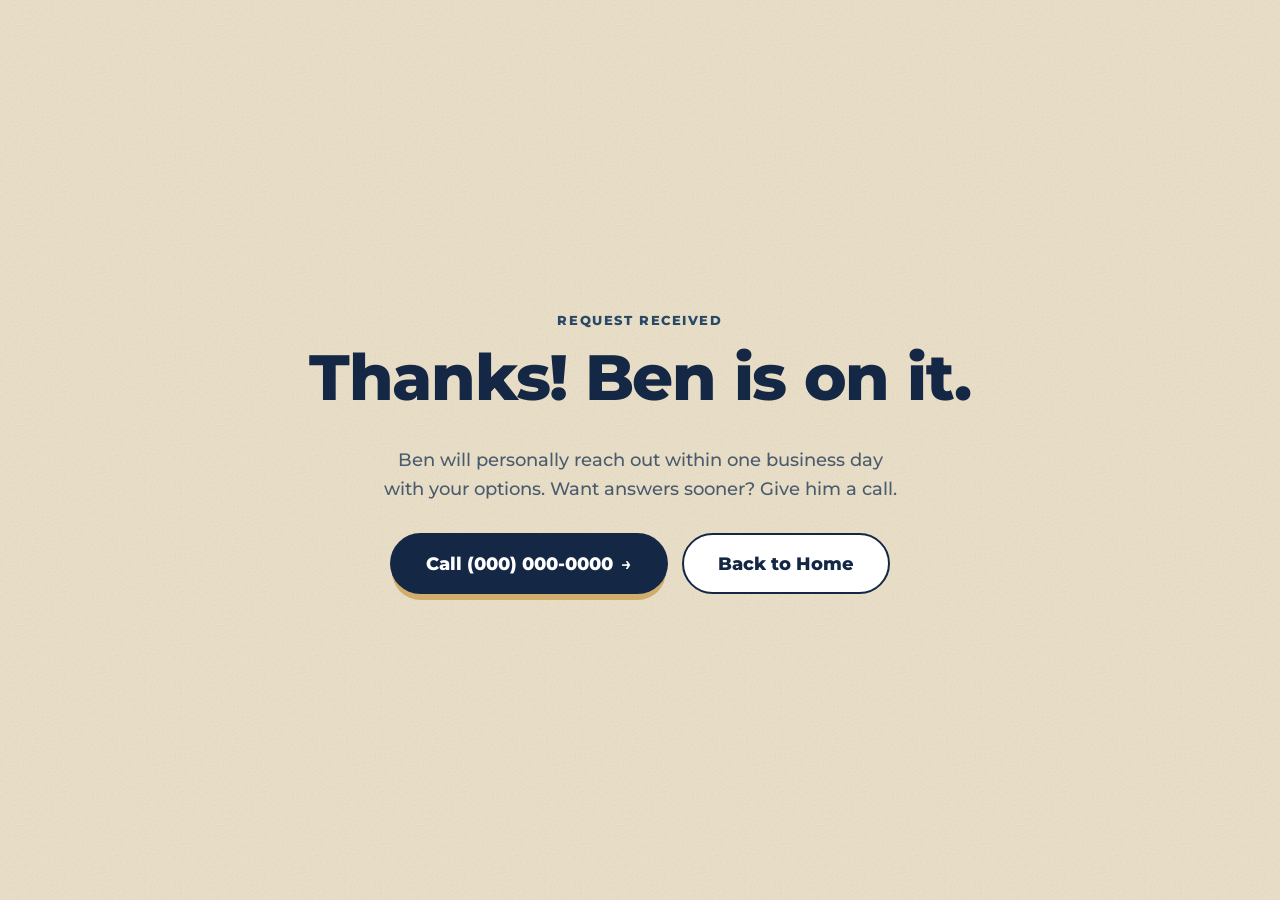
==== commit e585aa8a: "Brand colors, icon set, living benefits section and chat assistant - Switch to navy/slate/gold/cream" ====
--- a/thank-you.html
+++ b/thank-you.html
@@ -13,7 +13,7 @@
 <body>
   <main class="thanks">
     <div>
-      <span class="kicker">Request received ✓</span>
+      <span class="kicker">Request received</span>
       <h1>Thanks! Ben is on it.</h1>
       <p>Ben will personally reach out within one business day with your options. Want answers sooner? Give him a call.</p>
       <div class="actions">
--- a/styles.css
+++ b/styles.css
@@ -1,17 +1,18 @@
 :root {
-  --ink: #071a17;
-  --teal: #0b5e4f;
-  --mint: #12e5a0;
-  --mint-soft: #aaffdc;
-  --mint-pale: #e7fff4;
-  --yellow: #ffd93b;
-  --pink: #f6c8e8;
-  --paper: #f4f2ee;
-  --muted: #3d4f4b;
-  --line: #d9e3df;
+  /* Brand palette: primary #142845, secondary #294967, accent #D1AE6E, background #F7F5F0 */
+  --ink: #142845;
+  --teal: #294967;
+  --mint: #d1ae6e;
+  --mint-soft: #efe4cc;
+  --mint-pale: #faf6ec;
+  --yellow: #e3c993;
+  --pink: #dfe6ee;
+  --paper: #f7f5f0;
+  --muted: #4a5b6e;
+  --line: #e0e2e3;
   --white: #ffffff;
   --radius: 22px;
-  --shadow: 0 22px 50px rgba(7, 26, 23, 0.14);
+  --shadow: 0 22px 50px rgba(20, 40, 69, 0.14);
   --font: "Montserrat", system-ui, -apple-system, "Segoe UI", sans-serif;
   --slab: "Zilla Slab", Georgia, serif;
   /* subtle paper grain */
@@ -43,7 +44,7 @@
 .btn-small { padding: 11px 22px; font-size: .92rem; }
 .btn-block { width: 100%; }
 .btn-primary { background: var(--ink); color: var(--white); box-shadow: 0 8px 0 -2px var(--mint); }
-.btn-primary:hover { background: #12302b; box-shadow: 0 10px 0 -2px var(--mint); }
+.btn-primary:hover { background: var(--teal); box-shadow: 0 10px 0 -2px var(--mint); }
 .btn-primary::after { content: "→"; font-weight: 600; }
 .btn-mint { background: var(--mint-soft); color: var(--teal); }
 .btn-mint:hover { background: var(--mint); color: var(--ink); }
@@ -54,23 +55,23 @@
 .btn:disabled { opacity: .65; cursor: wait; transform: none; }
 
 /* Promo bar */
-.promo-bar { background: var(--ink); color: #cfe9e1; font-size: .88rem; padding: 9px 0; }
+.promo-bar { background: var(--ink); color: #c9d3df; font-size: .88rem; padding: 9px 0; }
 .promo-inner { display: flex; justify-content: space-between; align-items: center; gap: 16px; flex-wrap: wrap; }
 .promo-bar strong { color: var(--mint); }
 .promo-bar a { color: var(--white); font-weight: 800; text-decoration: none; white-space: nowrap; }
 
 /* Header */
-.site-header { position: sticky; top: 0; z-index: 50; background: var(--white); box-shadow: 0 4px 18px rgba(7,26,23,.07); }
+.site-header { position: sticky; top: 0; z-index: 50; background: var(--white); box-shadow: 0 4px 18px rgba(20,40,69,.07); }
 .header-inner { display: flex; align-items: center; justify-content: space-between; height: 80px; }
-.brand { display: flex; align-items: center; gap: 12px; text-decoration: none; }
+.brand { display: flex; align-items: center; gap: 12px; text-decoration: none; flex: none; }
 .brand-mark { width: 46px; height: 46px; border-radius: 50%; background: var(--ink); color: var(--white); font-size: 1.5rem; font-weight: 900; display: grid; place-items: center; position: relative; }
 .brand-mark::after { content: ""; position: absolute; right: -2px; bottom: 2px; width: 12px; height: 12px; border-radius: 50%; background: var(--mint); border: 2px solid var(--white); }
 .brand-text { display: flex; flex-direction: column; line-height: 1.05; }
 .brand-text strong { font-size: 1.6rem; font-weight: 800; color: var(--ink); letter-spacing: -.03em; }
-.brand-text small { font-size: .74rem; font-weight: 600; color: var(--ink); }
-.site-nav { display: flex; align-items: center; gap: 26px; }
+.brand-text small { font-size: .74rem; font-weight: 600; color: var(--ink); white-space: nowrap; }
+.site-nav { display: flex; align-items: center; gap: 20px; }
 .site-nav a { white-space: nowrap; }
-.site-nav a:not(.btn) { text-decoration: none; color: var(--teal); font-weight: 800; font-size: .88rem; text-transform: uppercase; letter-spacing: .02em; }
+.site-nav a:not(.btn) { text-decoration: none; color: var(--teal); font-weight: 800; font-size: .84rem; text-transform: uppercase; letter-spacing: .02em; }
 .site-nav a:not(.btn):hover { color: var(--ink); }
 .site-nav .btn-primary { box-shadow: none; text-transform: uppercase; font-size: .85rem; background: var(--mint-soft); color: var(--teal); }
 .site-nav .btn-primary::after { content: none; }
@@ -106,7 +107,8 @@
 .choice { position: relative; cursor: pointer; }
 .choice input { position: absolute; opacity: 0; pointer-events: none; }
 .choice span { display: flex; flex-direction: column; align-items: center; gap: 6px; text-align: center; padding: 18px 10px; border: 2px solid var(--line); border-radius: 16px; font-weight: 700; font-size: .92rem; transition: border-color .15s, background .15s, transform .15s; }
-.choice span b { font-size: 1.8rem; line-height: 1; }
+.choice .ico { width: 34px; height: 34px; color: var(--teal); }
+.choice input:checked + span .ico { color: var(--ink); }
 .choice:hover span { border-color: var(--ink); transform: translateY(-2px); }
 .choice input:checked + span { border-color: var(--ink); background: var(--mint-soft); }
 .choice input:focus-visible + span { outline: 3px solid var(--teal); outline-offset: 2px; }
@@ -143,7 +145,8 @@
 .why-grid { display: grid; grid-template-columns: repeat(3, 1fr); gap: 24px; margin-bottom: 46px; }
 .why-card { background: var(--white); border: 2px solid var(--ink); border-radius: var(--radius); padding: 32px 28px; transition: transform .2s, box-shadow .2s; }
 .why-card:hover { transform: translate(-3px, -3px); box-shadow: 6px 6px 0 var(--mint); }
-.why-icon { width: 62px; height: 62px; border-radius: 50%; background: var(--mint-soft); display: grid; place-items: center; font-size: 1.8rem; margin-bottom: 18px; }
+.why-icon { width: 62px; height: 62px; border-radius: 50%; background: var(--mint-soft); display: grid; place-items: center; margin-bottom: 18px; color: var(--ink); }
+.why-icon .ico { width: 30px; height: 30px; }
 .why-card p { color: var(--muted); margin: 0; font-weight: 500; }
 
 /* Products */
@@ -152,9 +155,9 @@
 .product:hover { transform: translate(-3px, -3px); box-shadow: 7px 7px 0 var(--ink); }
 .product.featured { box-shadow: 7px 7px 0 var(--mint); }
 .product-img { position: relative; aspect-ratio: 16 / 10; border-bottom: 2px solid var(--ink); background: var(--img) center/cover, var(--grain), var(--tone, var(--mint-soft)); }
-.product:nth-child(2) .product-img { --tone: #fff1a8; }
-.product:nth-child(3) .product-img { --tone: #fadcf0; }
-.product:nth-child(4) .product-img { --tone: #d6f7c4; }
+.product:nth-child(2) .product-img { --tone: #dfe6ee; }
+.product:nth-child(3) .product-img { --tone: #f7f5f0; }
+.product:nth-child(4) .product-img { --tone: #c9d5e2; }
 .badge { position: absolute; top: 14px; left: 14px; background: var(--yellow); color: var(--ink); font-size: .74rem; font-weight: 800; padding: 6px 12px; border-radius: 999px; text-transform: uppercase; letter-spacing: .05em; border: 2px solid var(--ink); }
 .badge-mint { background: var(--mint); }
 .product-body { padding: 24px; display: flex; flex-direction: column; flex: 1; }
@@ -185,13 +188,13 @@
 /* Stories */
 .story-grid { display: grid; grid-template-columns: repeat(3, 1fr); gap: 24px; }
 .story { position: relative; min-height: 400px; border-radius: var(--radius); overflow: hidden; display: flex; align-items: flex-end; border: 2px solid var(--ink);
-  background: linear-gradient(180deg, rgba(7,26,23,0) 35%, rgba(7,26,23,.88) 100%), var(--img) center/cover, var(--grain), var(--tone, #5fd39a); }
-.story:nth-child(2) { --tone: #e9b949; }
-.story:nth-child(3) { --tone: #c79ad8; }
+  background: linear-gradient(180deg, rgba(20,40,69,0) 35%, rgba(20,40,69,.88) 100%), var(--img) center/cover, var(--grain), var(--tone, #294967); }
+.story:nth-child(2) { --tone: #a98a52; }
+.story:nth-child(3) { --tone: #142845; }
 .story-body { padding: 28px; }
 .story-tag { display: inline-block; background: var(--mint); color: var(--ink); font-size: .75rem; font-weight: 800; padding: 5px 12px; border-radius: 999px; margin-bottom: 12px; text-transform: uppercase; letter-spacing: .04em; }
 .story h3 { color: var(--white); font-size: 1.4rem; }
-.story p { color: #e3efeb; margin: 0; font-weight: 500; }
+.story p { color: #e6ebf1; margin: 0; font-weight: 500; }
 .disclaimer-sm { text-align: center; font-size: .78rem; color: var(--muted); margin: 22px 0 0; }
 
 /* Meet Ben — mint wave section */
@@ -231,20 +234,80 @@
 .final-cta { position: relative; overflow: hidden; background: var(--mint); padding: 90px 0; text-align: center; }
 .final-cta::before, .final-cta::after { content: ""; position: absolute; border-radius: 50%; border: 50px solid rgba(255,255,255,.28); }
 .final-cta::before { width: 420px; height: 420px; left: -160px; top: -200px; }
-.final-cta::after { width: 360px; height: 360px; right: -120px; bottom: -220px; border-color: rgba(255,217,59,.45); }
+.final-cta::after { width: 360px; height: 360px; right: -120px; bottom: -220px; border-color: rgba(20,40,69,.12); }
 .final-inner { position: relative; z-index: 1; }
 .final-cta p { font-size: 1.2rem; max-width: 640px; margin: 0 auto 32px; font-weight: 600; }
 .final-cta .btn-primary { box-shadow: 0 8px 0 -2px var(--white); }
 
 /* Footer */
-.site-footer { background: var(--ink); color: #b5cbc5; padding: 56px 0 30px; font-size: .92rem; }
+.site-footer { background: var(--ink); color: #b9c5d3; padding: 56px 0 30px; font-size: .92rem; }
 .site-footer a { color: var(--white); text-decoration: none; }
 .site-footer a:hover { color: var(--mint); }
 .footer-grid { display: grid; grid-template-columns: 1.5fr 1fr 1fr; gap: 32px; padding-bottom: 30px; border-bottom: 1px solid rgba(255,255,255,.12); }
 .footer-brand { font-size: 1.8rem; font-weight: 800; color: var(--white); margin-bottom: .3em; }
 .footer-brand::after { content: "."; color: var(--mint); }
 .footer-head { text-transform: uppercase; letter-spacing: .1em; font-size: .78rem; color: var(--mint); font-weight: 800; }
-.disclosures { padding-top: 22px; font-size: .76rem; color: #7f9993; line-height: 1.55; }
+.disclosures { padding-top: 22px; font-size: .76rem; color: #8293a7; line-height: 1.55; }
+
+/* Line icons (replace emojis) */
+.ico { width: 24px; height: 24px; fill: none; stroke: currentColor; stroke-width: 1.8; stroke-linecap: round; stroke-linejoin: round; flex: none; }
+.ico-inline { width: 1.1em; height: 1.1em; vertical-align: -.18em; margin-right: .25em; }
+
+/* Living benefits */
+.living { background: var(--ink); color: var(--white); }
+.living h2, .living h3 { color: var(--white); }
+.living .kicker { color: var(--mint); }
+.living .mark { color: var(--ink); }
+.living .section-head p { color: #cbd5e1; }
+.living .section-head strong { color: var(--white); }
+.living-grid { display: grid; grid-template-columns: repeat(4, 1fr); gap: 22px; margin-bottom: 40px; }
+.living-card { background: var(--teal); border-radius: var(--radius); padding: 28px 24px; border: 1px solid rgba(255,255,255,.12); transition: transform .2s, box-shadow .2s; }
+.living-card:hover { transform: translateY(-4px); box-shadow: 0 0 0 2px var(--mint); }
+.living-card .why-icon { background: var(--mint); }
+.living-card p { color: #d6dee8; font-size: .95rem; margin: 0; font-weight: 500; }
+.living-compare { display: grid; grid-template-columns: 1fr 1fr; gap: 22px; margin-bottom: 40px; }
+.compare-col { border-radius: var(--radius); padding: 28px; border: 1px solid rgba(255,255,255,.18); }
+.compare-col h3 { font-size: 1.15rem; text-transform: uppercase; letter-spacing: .06em; }
+.compare-col li { color: #d6dee8; }
+.compare-good { background: var(--paper); border-color: var(--mint); }
+.compare-good h3 { color: var(--ink); }
+.compare-good li { color: var(--ink); }
+.x-list { list-style: none; padding: 0; margin: 0; }
+.x-list li { position: relative; padding-left: 30px; margin-bottom: 8px; font-weight: 600; }
+.x-list li::before { content: "✕"; position: absolute; left: 0; top: 2px; width: 21px; height: 21px; border-radius: 50%; background: rgba(255,255,255,.12); font-size: .7rem; display: grid; place-items: center; }
+.living-steps { list-style: none; padding: 0; margin: 0 0 44px; display: grid; grid-template-columns: repeat(3, 1fr); gap: 22px; }
+.living-steps li { display: flex; gap: 14px; }
+.living-steps span { flex: none; width: 40px; height: 40px; border-radius: 50%; background: var(--mint); color: var(--ink); font-weight: 900; display: grid; place-items: center; }
+.living-steps p { color: #cbd5e1; font-size: .93rem; margin: 4px 0 0; font-weight: 500; }
+.living .btn-primary { background: var(--mint); color: var(--ink); box-shadow: 0 8px 0 -2px var(--white); }
+.living .btn-primary:hover { background: var(--yellow); }
+.living .disclaimer-sm { color: #93a3b8; max-width: 860px; margin-left: auto; margin-right: auto; }
+
+/* Chat assistant */
+.chat-launcher { position: fixed; right: 22px; bottom: 22px; z-index: 70; display: flex; align-items: center; gap: 10px; background: var(--ink); color: var(--white); border: 0; border-radius: 999px; padding: 14px 20px; font: inherit; font-weight: 800; cursor: pointer; box-shadow: 0 12px 30px rgba(20,40,69,.35), 0 0 0 3px var(--mint); transition: transform .15s; }
+.chat-launcher:hover { transform: translateY(-2px); }
+.chat-launcher .ico { width: 24px; height: 24px; color: var(--mint); }
+.chat-launcher.is-open { display: none; }
+.chat-panel { position: fixed; right: 22px; bottom: 22px; z-index: 80; width: 380px; max-width: calc(100vw - 24px); height: min(600px, calc(100vh - 44px)); background: var(--white); border-radius: 22px; box-shadow: 0 30px 70px rgba(20,40,69,.35); display: flex; flex-direction: column; overflow: hidden; border: 2px solid var(--ink); }
+.chat-panel[hidden] { display: none; }
+.chat-head { display: flex; align-items: center; gap: 12px; padding: 14px 16px; background: var(--ink); color: var(--white); }
+.chat-head strong { display: block; line-height: 1.2; }
+.chat-head small { color: #c3cedb; font-size: .76rem; }
+.chat-avatar { width: 40px; height: 40px; border-radius: 50%; background: var(--mint); color: var(--ink); font-weight: 900; display: grid; place-items: center; flex: none; }
+.chat-close { margin-left: auto; background: none; border: 0; color: var(--white); cursor: pointer; padding: 6px; }
+.chat-log { flex: 1; overflow-y: auto; padding: 16px; display: flex; flex-direction: column; gap: 10px; background: var(--paper); }
+.msg { max-width: 85%; padding: 10px 14px; border-radius: 16px; font-size: .92rem; line-height: 1.5; animation: fade .25s ease; }
+.msg-bot { background: var(--white); border: 1px solid var(--line); border-bottom-left-radius: 4px; align-self: flex-start; }
+.msg-user { background: var(--teal); color: var(--white); border-bottom-right-radius: 4px; align-self: flex-end; }
+.msg small { color: var(--muted); }
+.chat-chips { display: flex; flex-wrap: wrap; gap: 8px; padding: 10px 14px; background: var(--paper); border-top: 1px solid var(--line); max-height: 150px; overflow-y: auto; }
+.chat-chips:empty { display: none; }
+.chip { background: var(--white); border: 2px solid var(--ink); color: var(--ink); border-radius: 999px; padding: 7px 13px; font: inherit; font-size: .84rem; font-weight: 700; cursor: pointer; }
+.chip:hover { background: var(--mint-soft); }
+.chat-input { display: flex; gap: 8px; padding: 12px; border-top: 1px solid var(--line); }
+.chat-input input { flex: 1; padding: 11px 14px !important; border-radius: 999px !important; }
+.chat-input button { width: 44px; height: 44px; border-radius: 50%; border: 0; background: var(--ink); color: var(--white); cursor: pointer; display: grid; place-items: center; }
+.chat-input .ico { width: 20px; height: 20px; }
 
 /* Mobile sticky CTA */
 .mobile-cta { display: none; }
@@ -261,14 +324,15 @@
 }
 @media (max-width: 980px) {
   .hero-grid, .calc-grid, .about-grid, .mdrt-grid { grid-template-columns: 1fr; gap: 40px; }
-  .why-grid, .story-grid { grid-template-columns: 1fr; }
+  .why-grid, .story-grid, .living-steps { grid-template-columns: 1fr; }
+  .living-grid { grid-template-columns: repeat(2, 1fr); }
   .story { min-height: 300px; }
   .about-photo { max-width: 380px; }
   .footer-grid { grid-template-columns: 1fr 1fr; }
 }
-@media (max-width: 1180px) {
+@media (max-width: 1260px) {
   .nav-toggle { display: block; }
-  .site-nav { position: absolute; top: 80px; left: 0; right: 0; background: var(--white); flex-direction: column; align-items: stretch; gap: 0; padding: 6px 20px 20px; box-shadow: 0 12px 20px rgba(7,26,23,.1); display: none; }
+  .site-nav { position: absolute; top: 80px; left: 0; right: 0; background: var(--white); flex-direction: column; align-items: stretch; gap: 0; padding: 6px 20px 20px; box-shadow: 0 12px 20px rgba(20,40,69,.1); display: none; }
   .site-nav.open { display: flex; }
   .site-nav a:not(.btn) { padding: 14px 0; border-bottom: 1px solid var(--line); }
   .site-nav .btn { margin-top: 14px; }
@@ -284,14 +348,17 @@
   .calc-card { box-shadow: 6px 6px 0 var(--mint); }
   .section { padding: 64px 0; }
   .wave-section { padding-top: 110px; }
-  .product-grid, .cred-grid, .footer-grid, .field-row { grid-template-columns: 1fr; }
+  .product-grid, .cred-grid, .footer-grid, .field-row, .living-grid, .living-compare { grid-template-columns: 1fr; }
+  .chat-launcher { bottom: 88px; right: 14px; padding: 12px 16px; }
+  .chat-launcher span { display: none; }
+  .chat-panel { right: 8px; left: 8px; bottom: 8px; width: auto; max-width: none; height: calc(100vh - 16px); }
   .trust-inner { justify-content: center; padding: 22px; }
   .trust-item { flex: 1 1 40%; justify-content: center; flex-direction: column; text-align: center; gap: 4px; }
   .photo-badge { right: 10px; width: 96px; height: 96px; }
   .photo-badge strong { font-size: 2rem; }
   .faq { padding: 18px; }
   .calc-result strong { font-size: 1.7rem; }
-  .mobile-cta { display: grid; grid-template-columns: 1fr 1fr; gap: 10px; position: fixed; left: 0; right: 0; bottom: 0; z-index: 60; padding: 10px 14px calc(10px + env(safe-area-inset-bottom)); background: var(--white); box-shadow: 0 -6px 20px rgba(7,26,23,.15); }
+  .mobile-cta { display: grid; grid-template-columns: 1fr 1fr; gap: 10px; position: fixed; left: 0; right: 0; bottom: 0; z-index: 60; padding: 10px 14px calc(10px + env(safe-area-inset-bottom)); background: var(--white); box-shadow: 0 -6px 20px rgba(20,40,69,.15); }
   .mobile-cta .btn { padding: 14px 10px; box-shadow: none; }
   .mobile-cta .btn::after { content: none; }
 }
